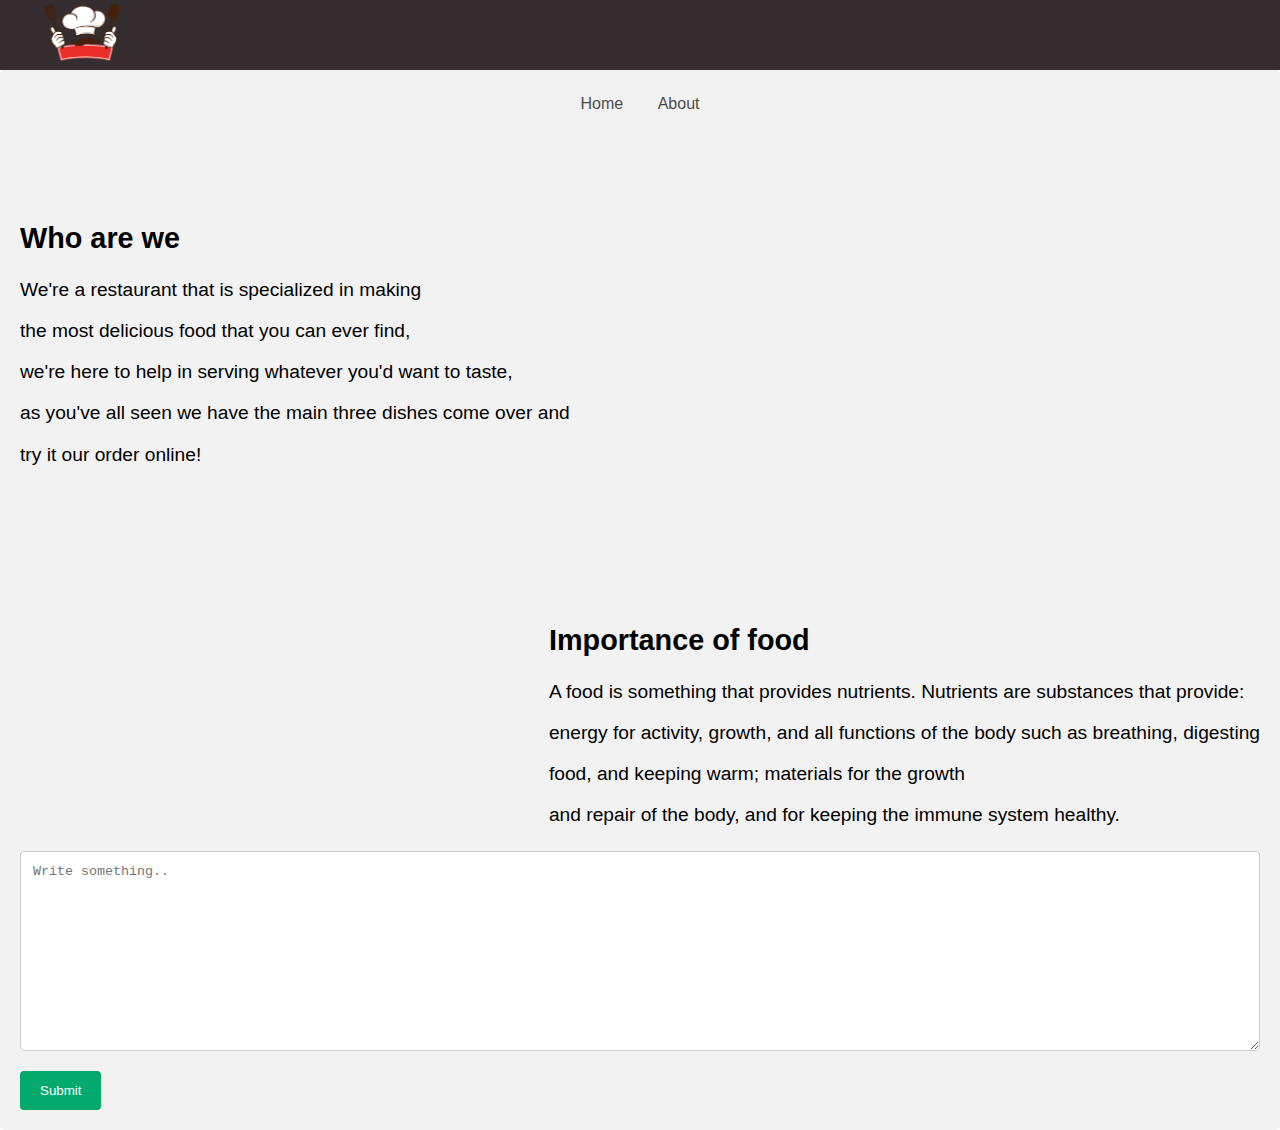
==== about-us.html @ bbb2f4e5 "page feature" ====
<!DOCTYPE html>
<html lang="en">
    
<head>
    <meta charset="UTF-8">
    <meta http-equiv="X-UA-Compatible" content="IE=edge">
    <meta name="viewport" content="width=device-width, initial-scale=1.0">
    
    <title>Document</title>
</head>
<style>
   body {
  margin: 0;
  padding: 0;
}

.logo {
  float: left;
}
/* ~~ Top Navigation Bar ~~ */

#navigation-container {
  width: 1200px;
  margin: 0 auto;
  height: 70px;
}

.navigation-bar {
  background-color: #352d2f;
  height: 70px;
  width: 100%;
}

.navigation-bar ul {
  padding: 0px;
  margin: 0px;
  text-align: center;
}

.navigation-bar li {
  list-style-type: none;
  padding: 0px;
  height: 24px;
  margin-top: 4px;
  margin-bottom: 4px;
  display: inline;
}

.navigation-bar li a {
  color: black;
  font-size: 16px;
  font-family: "Trebuchet MS", Arial, Helvetica, sans-serif;
  text-decoration: none;
  line-height: 70px;
  padding: 5px 15px;
  opacity: 0.7;
}

#menu {
  float: right;
}
    footer {
    text-align: center;
    padding: 3px;
    background-color: rgb(185, 176, 176);
    color: white;
}
img{
    width: 7%;
}
.left{
    float: left;
    margin-top: 10%;
    font-size: larger;
    margin-left: 20px;
}
.right{
    float: right;
    margin-top: 9%;
    margin-right: 20px;
    font-size: larger;
}
body {font-family: Arial, Helvetica, sans-serif;}
* {box-sizing: border-box;}

input[type=text], select, textarea {
  width: 100%;
  padding: 12px;
  border: 1px solid #ccc;
  border-radius: 4px;
  box-sizing: border-box;
  margin-top: 6px;
  margin-bottom: 16px;
  resize: vertical;
}

input[type=submit] {
  background-color: #04AA6D;
  color: white;
  padding: 12px 20px;
  border: none;
  border-radius: 4px;
  cursor: pointer;
}

input[type=submit]:hover {
  background-color: #45a049;
}

.center {
  border-radius: 5px;
  background-color: #f2f2f2;
  padding: 20px;
}
    </style>
<body>

    <div class="navigation-bar">
  
  
      <div id="navigation-container">
  
        <img src="img/logo.png">
  
        <ul>
          <li><a href="index.html">Home</a></li>
          
          <li><a href="about-us.html">About</a></li>
          
          
        </ul>
      </div>

      <div class="left">
        <h2>Who are we</h2>
        <p>We're a restaurant that is specialized in making 
        <p>the most delicious food that you can ever find, 
        <p>we're here to help in serving whatever you'd want to taste, 
        <p>as you've all seen we have the main three dishes come over and 
        <p>try it our order online! </p>

      </div>
      <div class="right">
        <h2>Importance of food</h2>
        <p>A food is something that provides nutrients. Nutrients are substances that provide: 
        <p>energy for activity, growth, and all functions of the body such as breathing, digesting 
        <p>food, and keeping warm; materials for the growth 
        <p>and repair of the body, and for keeping 
        the immune system healthy.</p>


      </div>

      <div class="center">

        <form action="/action_page.php">
        
           
            <textarea id="subject" name="subject" placeholder="Write something.." style="height:200px"></textarea>
        
            <input type="submit" value="Submit">
          </form>


      </div>
  
  </body>
  
  </html>

  
</html>
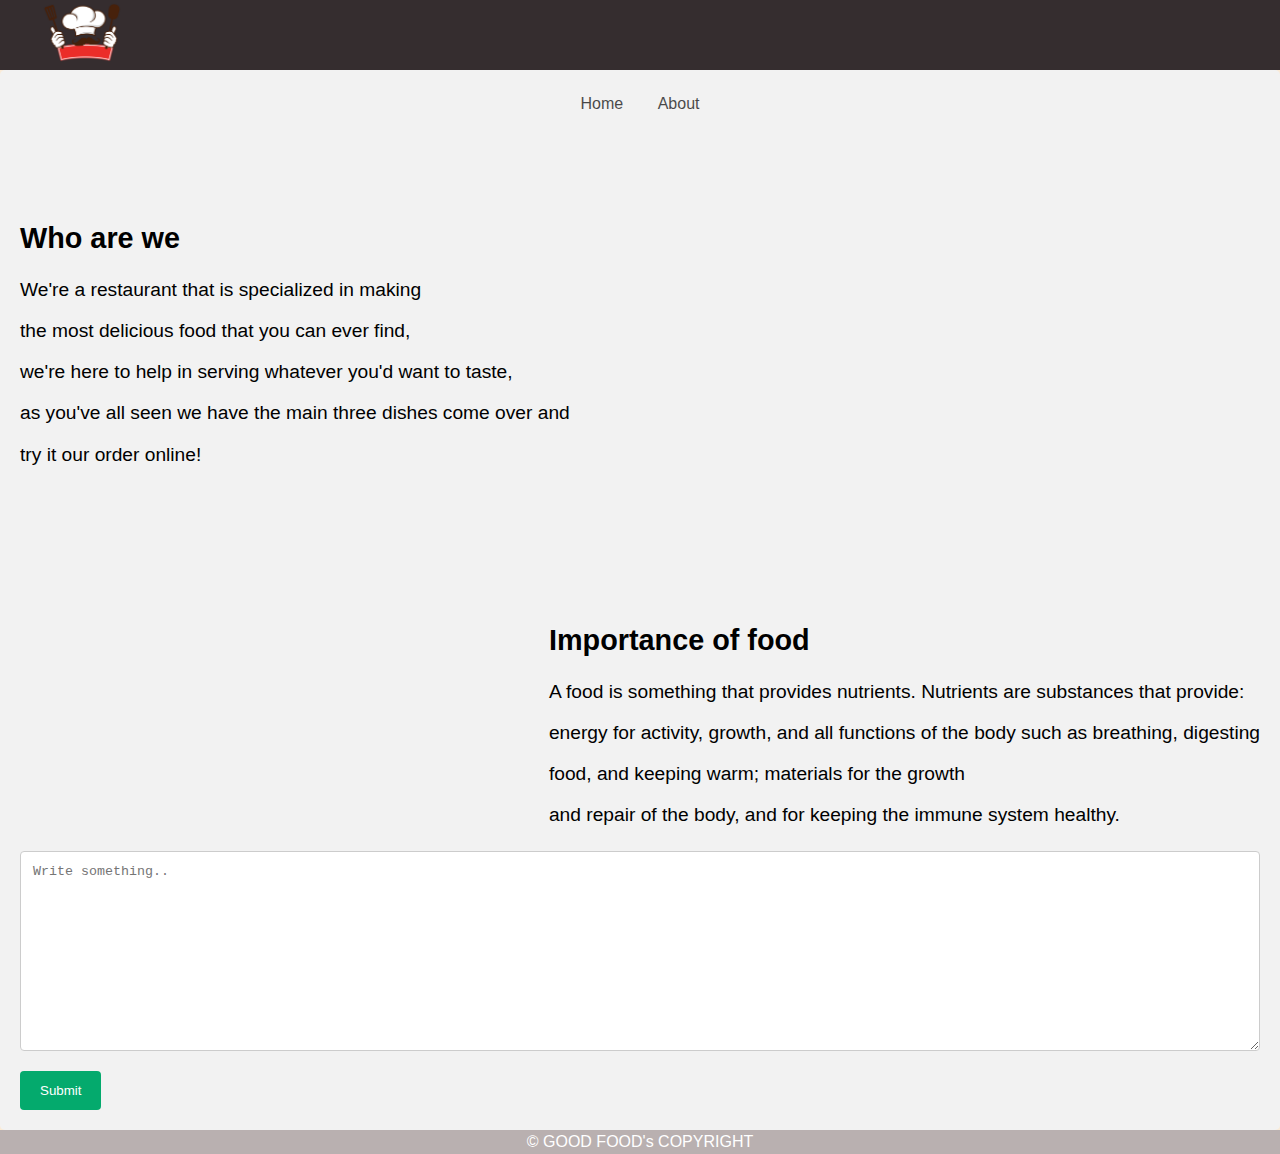
==== commit b88d099d: "CSS update" ====
--- a/about-us.html
+++ b/about-us.html
@@ -5,13 +5,14 @@
     <meta charset="UTF-8">
     <meta http-equiv="X-UA-Compatible" content="IE=edge">
     <meta name="viewport" content="width=device-width, initial-scale=1.0">
-    
     <title>Document</title>
 </head>
 <style>
    body {
   margin: 0;
   padding: 0;
+  background-color:antiquewhite
+
 }
 
 .logo {
@@ -165,7 +166,7 @@
       </div>
   
   </body>
-  
+  <footer>© GOOD FOOD's COPYRIGHT</footer>
   </html>
 
   
